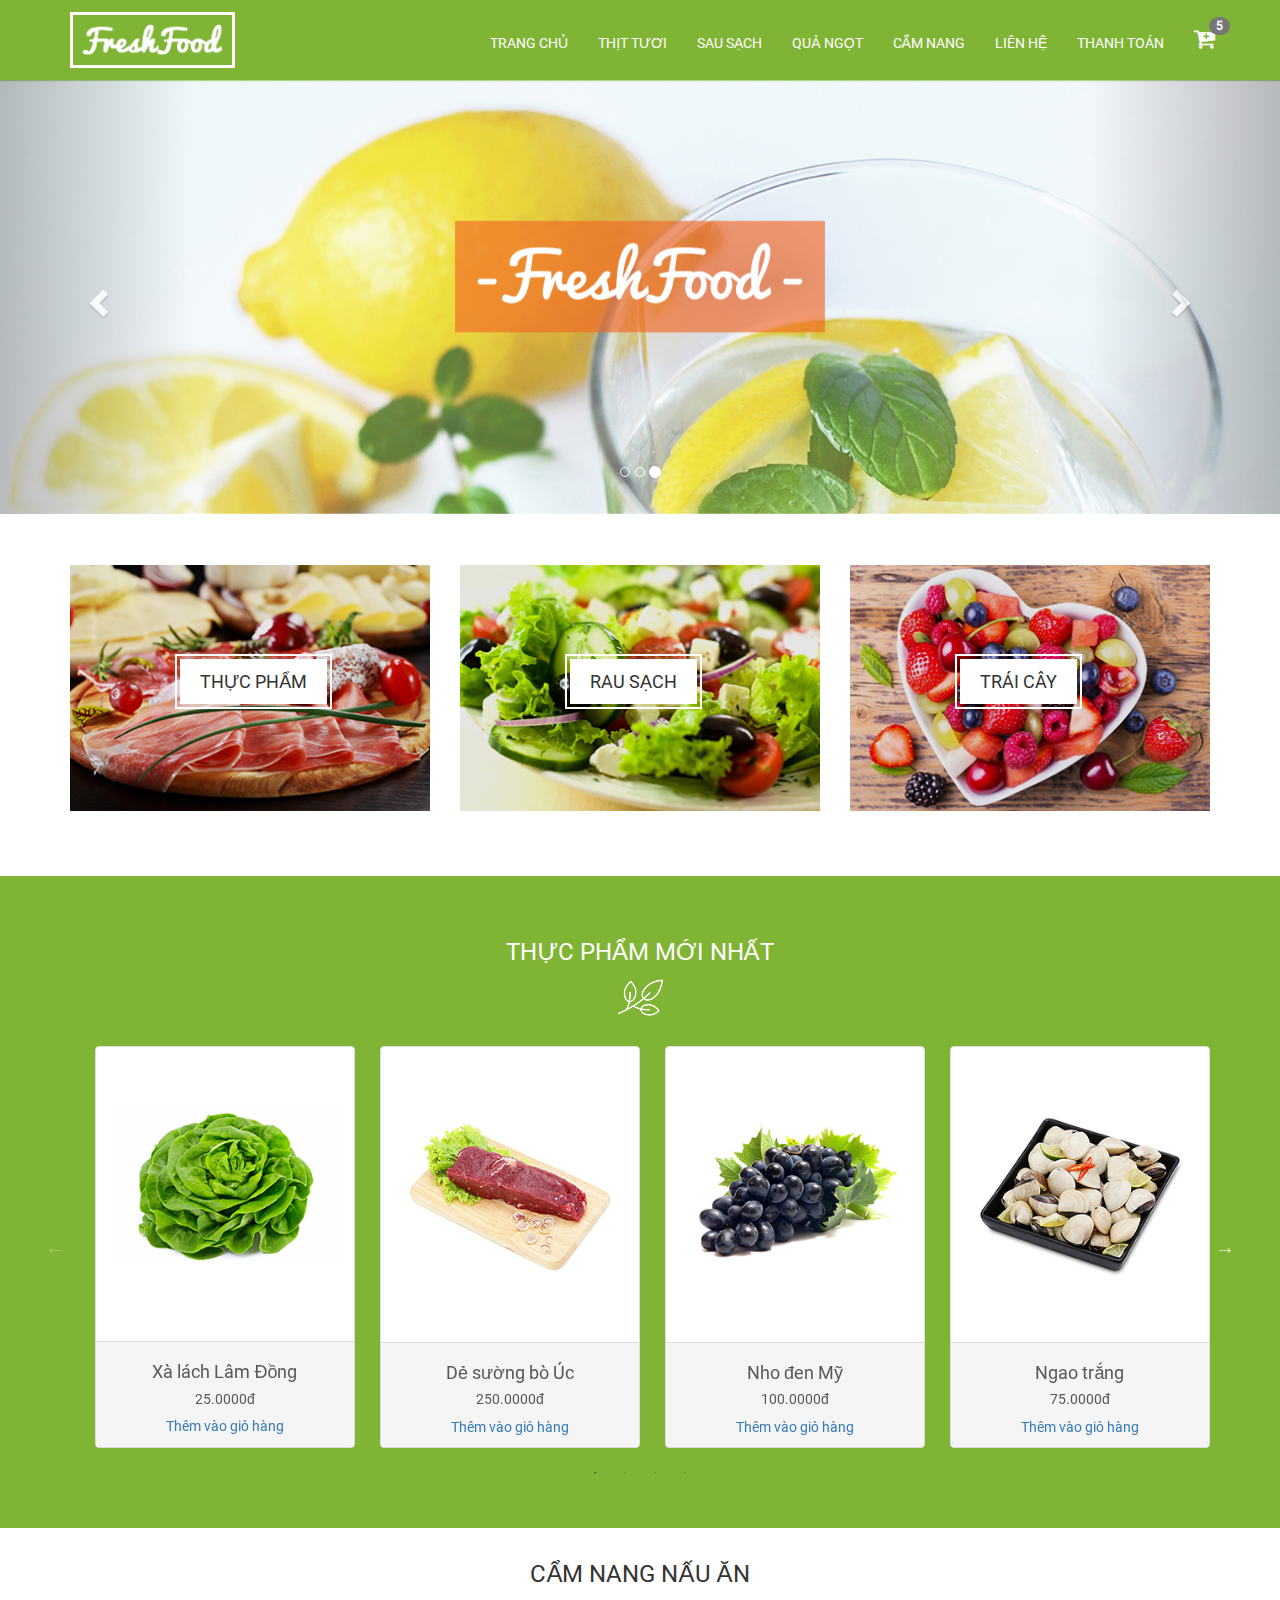
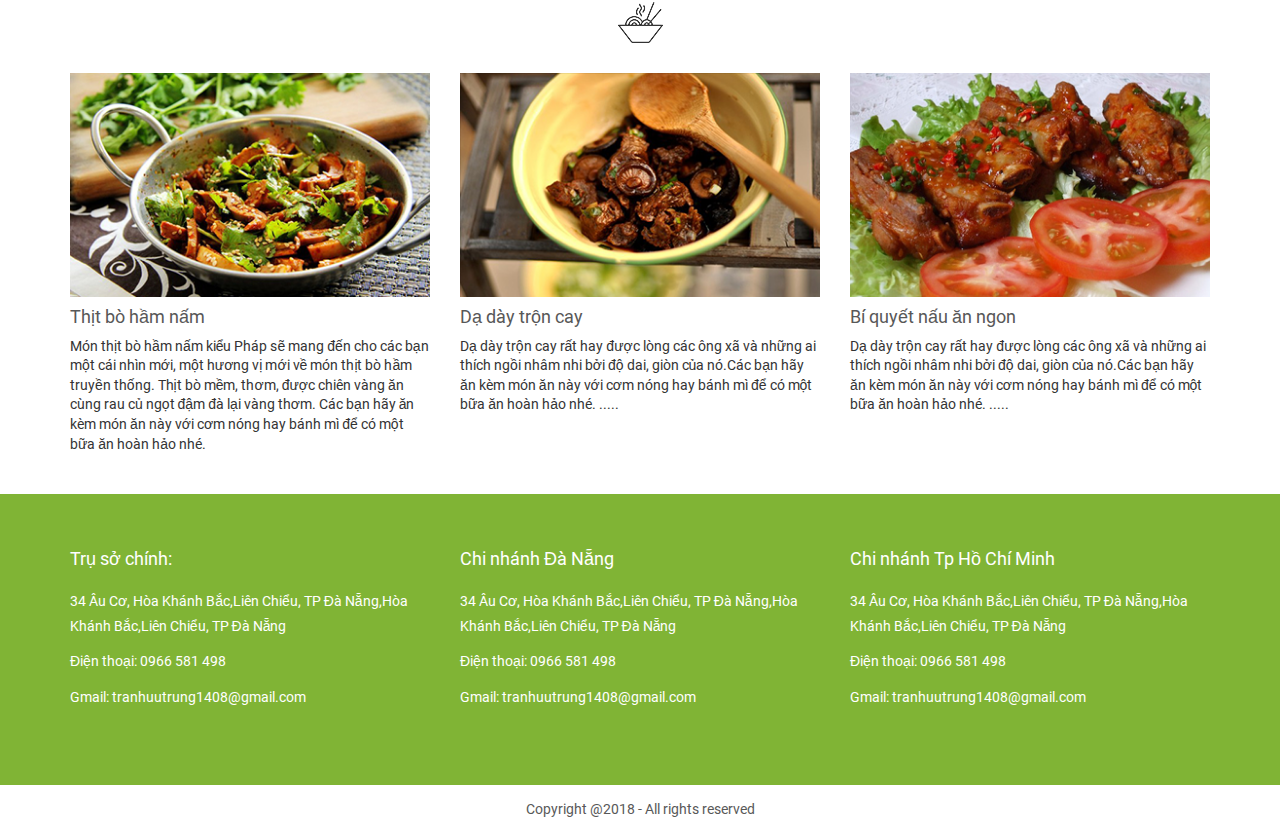
==== index.html @ ae80d634 "create home pages" ====
<!DOCTYPE html>
<html lang="en">
<head>
    <meta charset="UTF-8">
    <meta name="viewport" content="width=device-width, initial-scale=1.0">
    <meta http-equiv="X-UA-Compatible" content="ie=edge">
    <title>Fresh Food</title>
    <link rel="stylesheet" href="assets/css/bootstrap.min.css">
    <link rel="stylesheet" href="assets/css/font-awesome.min.css">
    <link rel="stylesheet" href="assets/css/slick.css">
    <link rel="stylesheet" href="assets/css/slick-theme.css">
    <link rel="stylesheet" href="assets/css/custom.css">
    <link rel="stylesheet" href="assets/css/fontcss.css">
    <link rel="stylesheet" href="assets/css/index.css">
</head>
<body>
    <header class="container-fluid nav-header">
     <!-- includes header by js from snippets/header -->
    </header>
    <div class="slider sliderHeader">
    <!-- includes silder by js from snippets/slider -->
    </div>
    <div class="content">
        <div class="container category">
           <!-- includes category by js from snippets/category -->
        </div> <!-- end category -->
        <div class="container-fluid new-product">
            <div class="container multiple-items">
                <div class="section-title text-center">
                    <p>THỰC PHẨM MỚI NHẤT</p>
                    <img src="./assets/images/leaf.png" alt="">
                </div>
                
                <div class="slider responsive" role="toolbar">
                        <div class="item-slick">
                            <div class="panel panel-default">
                                <div class="panel-body">
                                    <img src="./assets/images/item4.png" alt="" class="img-responsive">
                                </div>
                                <div class="panel-footer text-center">
                                    <h4>Xà lách Lâm Đồng</h4>
                                    <h5>25.0000đ</h5>
                                    <a href="#">Thêm vào giỏ hàng</a>
                                </div>
                            </div>
                        </div>
                        <div class="item-slick">
                            <div class="panel panel-default">
                                <div class="panel-body">
                                    <img src="./assets/images/item3.png" alt="" class="img-responsive">
                                </div>
                                <div class="panel-footer text-center">
                                    <h4>Dẻ sường bò Úc</h4>
                                    <h5>250.0000đ</h5>
                                    <a href="#">Thêm vào giỏ hàng</a>
                                </div>
                            </div>
                        </div>
                        <div class="item-slick">
                            <div class="panel panel-default">
                                <div class="panel-body">
                                    <img src="./assets/images/item2.png" alt="" class="img-responsive">
                                </div>
                                <div class="panel-footer text-center">
                                    <h4>Nho đen Mỹ</h4>
                                    <h5>100.0000đ</h5>
                                    <a href="#">Thêm vào giỏ hàng</a>
                                </div>
                            </div>
                        </div>
                        <div class="item-slick">
                            <div class="panel panel-default">
                                <div class="panel-body">
                                    <img src="./assets/images/item1.png" alt="" class="img-responsive">
                                </div>
                                <div class="panel-footer text-center">
                                    <h4>Ngao trắng</h4>
                                    <h5>75.0000đ</h5>
                                    <a href="#">Thêm vào giỏ hàng</a>
                                </div>
                            </div>
                        </div>
                        <div class="item-slick">
                            <div class="panel panel-default">
                                <div class="panel-body">
                                    <img src="./assets/images/item4.png" alt="" class="img-responsive">
                                </div>
                                <div class="panel-footer text-center">
                                    <h4>Xà lách Lâm Đồng</h4>
                                    <h5>25.0000đ</h5>
                                    <a href="#">Thêm vào giỏ hàng</a>
                                </div>
                            </div>
                        </div>
                        <div class="item-slick">
                            <div class="panel panel-default">
                                <div class="panel-body">
                                    <img src="./assets/images/item2.png" alt="" class="img-responsive">
                                </div>
                                <div class="panel-footer text-center">
                                    <h4>Rau xanh Nghệ An</h4>
                                    <h5>35.0000đ</h5>
                                    <a href="#">Thêm vào giỏ hàng</a>
                                </div>
                            </div>
                        </div>
                        <div class="item-slick">
                            <div class="panel panel-default">
                                <div class="panel-body">
                                    <img src="./assets/images/item3.png" alt="" class="img-responsive">
                                </div>
                                <div class="panel-footer text-center">
                                    <h4>Cà rốt Đà Lạt</h4>
                                    <h5>20.0000đ</h5>
                                    <a href="#">Thêm vào giỏ hàng</a>
                                </div>
                            </div>
                        </div>
                    </div>
            </div>
        </div><!-- end new-product -->
        <div class="container-fluid handbook">
          <!-- includes handbook by js from snippets/handbook -->
        </div>
    </div>
    <footer class="footer">
         <!-- includes footer by js from snippets/footer -->
    </footer>
    <!-- Jquery bootstrap template depend on it -->
    <script src="assets/js/jquery-3.2.1.min.js"></script>
    <script src="assets/js/bootstrap.min.js"></script>
    <script src="assets/js/jquery.validate.min.js"></script>
    <script src="assets/js/jquery-migrate-1.2.1.min.js"></script>
    <script src="assets/js/slick.min.js"></script>
    <script src="assets/js/script.js"></script>
</body>
</html>
---- assets/css/custom.css ----
.fl-left{
  float: left;
}
.fl-right{
  float: right;
}
---- assets/css/fontcss.css ----
/* roboto-regular - latin */
@font-face {
  font-family: 'Roboto';
  src: url('../fonts/roboto-v18-latin-regular.eot'); /* IE9 Compat Modes */
  src: local('Roboto'), local('Roboto-Regular'),
       url('../fonts/roboto-v18-latin-regular.eot?#iefix') format('embedded-opentype'), /* IE6-IE8 */
       url('../fonts/roboto-v18-latin-regular.woff2') format('woff2'), /* Super Modern Browsers */
       url('../fonts/roboto-v18-latin-regular.woff') format('woff'), /* Modern Browsers */
       url('../fonts/roboto-v18-latin-regular.ttf') format('truetype'), /* Safari, Android, iOS */
       url('../fonts/roboto-v18-latin-regular.svg#Roboto') format('svg'); /* Legacy iOS */
  font-weight:normal;
  font-style:normal;
}
@font-face {
  font-family: 'Glyphicons Halflings';

  src: url('../fonts/glyphicons-halflings-regular.eot');
  src: url('../fonts/glyphicons-halflings-regular.eot?#iefix') format('embedded-opentype'),
       url('../fonts/glyphicons-halflings-regular.woff') format('woff'),
       url('../fonts/glyphicons-halflings-regular.ttf') format('truetype')
}
body {
  font-family: "Roboto",Helvetica,Arial,sans-serif;
  font-size: 14px;
  line-height: 1.4;
  color: #585858;
  background-color: #fff;
}
---- assets/css/index.css ----
header{
  border-bottom: none;
}
.nav-header{
  background-color: #80b435;
}
  .nav-header a{
    color: #ffffff;
  }
  .nav-header img{
    margin-top: 12px;
    margin-bottom: 12px;
  }
  .nav-header .navbar-toggle {
    margin-top: 22px;
    padding: 6px 10px;
    background-color: #ffffff;
  }
  .nav-header span.fa.fa-navicon {
    font-size: 25px;
  }
  .main-menu-header {
    margin-top: 33px;
    margin-left: 30px;
  }
  .nav>li>a:focus, .nav>li>a:hover {
    text-decoration: none;
    color: #00CC99;
  }
  @media (max-width: 767px){
    .nav>li>a:focus, .nav>li>a:hover {
      background-color: #eee;
    }
    .slider img{
      min-height: 200px;
    }
    .info>p {
      font-size: 13px;
    }
  }
  @media (min-width: 768px){
    .main-menu-header>li>a {
      padding: 0px 30px 0px 0px;
    }
    .main-menu-header>li>a:focus, .main-menu-header>li>a:hover {
      background-color: #80b435;
    }
  }
  
  @media (max-width: 991px){
    .wp-item-handbook{
      margin-bottom: 15px;
    }
  }
  .cart {
    display: inline-block;
    margin-top: -6px;
    position: relative;
  }
  .cart-number {
    position: absolute;
    top: -10px;
    left: 15px;
  }
  .fa-cart-plus {
    font-size: 23px;
  }
  .cart>a:hover, .cart>a:focus{
    text-decoration: none;
  }
.slider img{
    max-width: 100%;
    max-height: 100%;
    /* min-height: 200px; */
  }
.category{
  margin-top: 50px;
  margin-bottom: 50px;
}
  .sub-category{
    position: relative;
    margin-bottom: 15px;
  }
  .info {
    position: absolute;
    border: 2px solid #fff;
    padding: 3px;
    top: 90px;
  }
  .info>p{
    padding: 10px 20px;
    margin: 0px;
    font-weight: 400;
    font-size: 18px;
    color: #333333;
    background-color: #fff;
  }
.new-product{
  padding-top: 60px;
  background-color: #80b435;
  padding-bottom: 50px;
 }
  .section-title{
    margin-bottom: 30px;
  }
    .section-title>p{
      font-size: 24px;
      color: #ffffff;
      font-weight: 400;
    }
.item-slick>.panel{
  margin-bottom: 0px;
}
  /* .item-slick .panel-body {
    width: 258px; 
    height: 290px;
  }
  .item-slick .panel-footer {
    width: 258px;
    height: 120px;
    overflow: hidden;
  } */
.handbook{
    padding-top: 30px;
    padding-bottom: 30px;
  }
  .handbook p{
    color: #333333;
  }
.top-footer{
  background-color: #80b435;
  color: #ffffff;
  padding-top: 45px;
  padding-bottom: 45px; 
 }
  .top-footer h4{
    margin-bottom: 20px;
  }
  .top-footer ul{
    padding-left: 0px;
  }
    .top-footer ul li{
      list-style: none;
      line-height: 1.8em;
      margin-bottom: 10px;
    }
  .block-footer{
    margin-bottom: 20px;
  }
.copyright{
  padding-top: 15px;
  padding-bottom: 15px;
}
@media (max-width: 1200px){
  .info>p {
    font-size: 13px;
    font-weight: 500;
  }
}
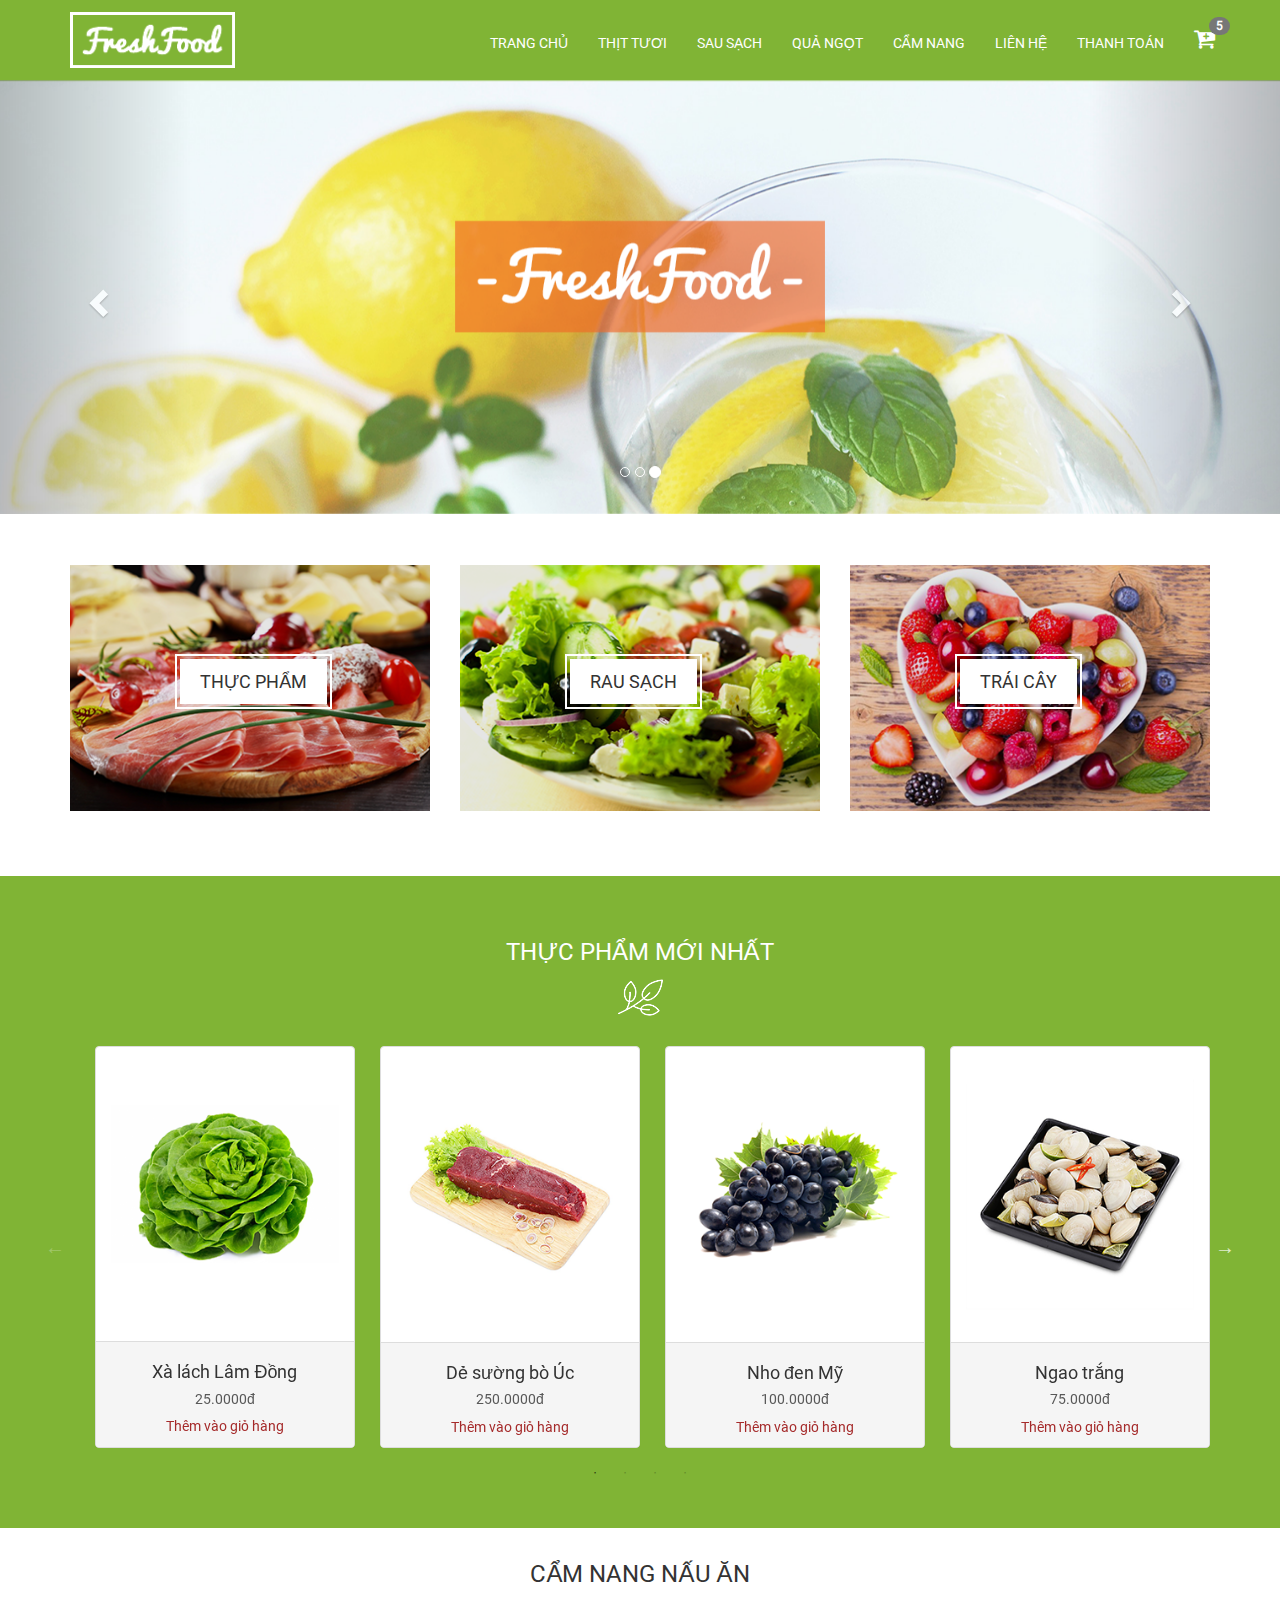
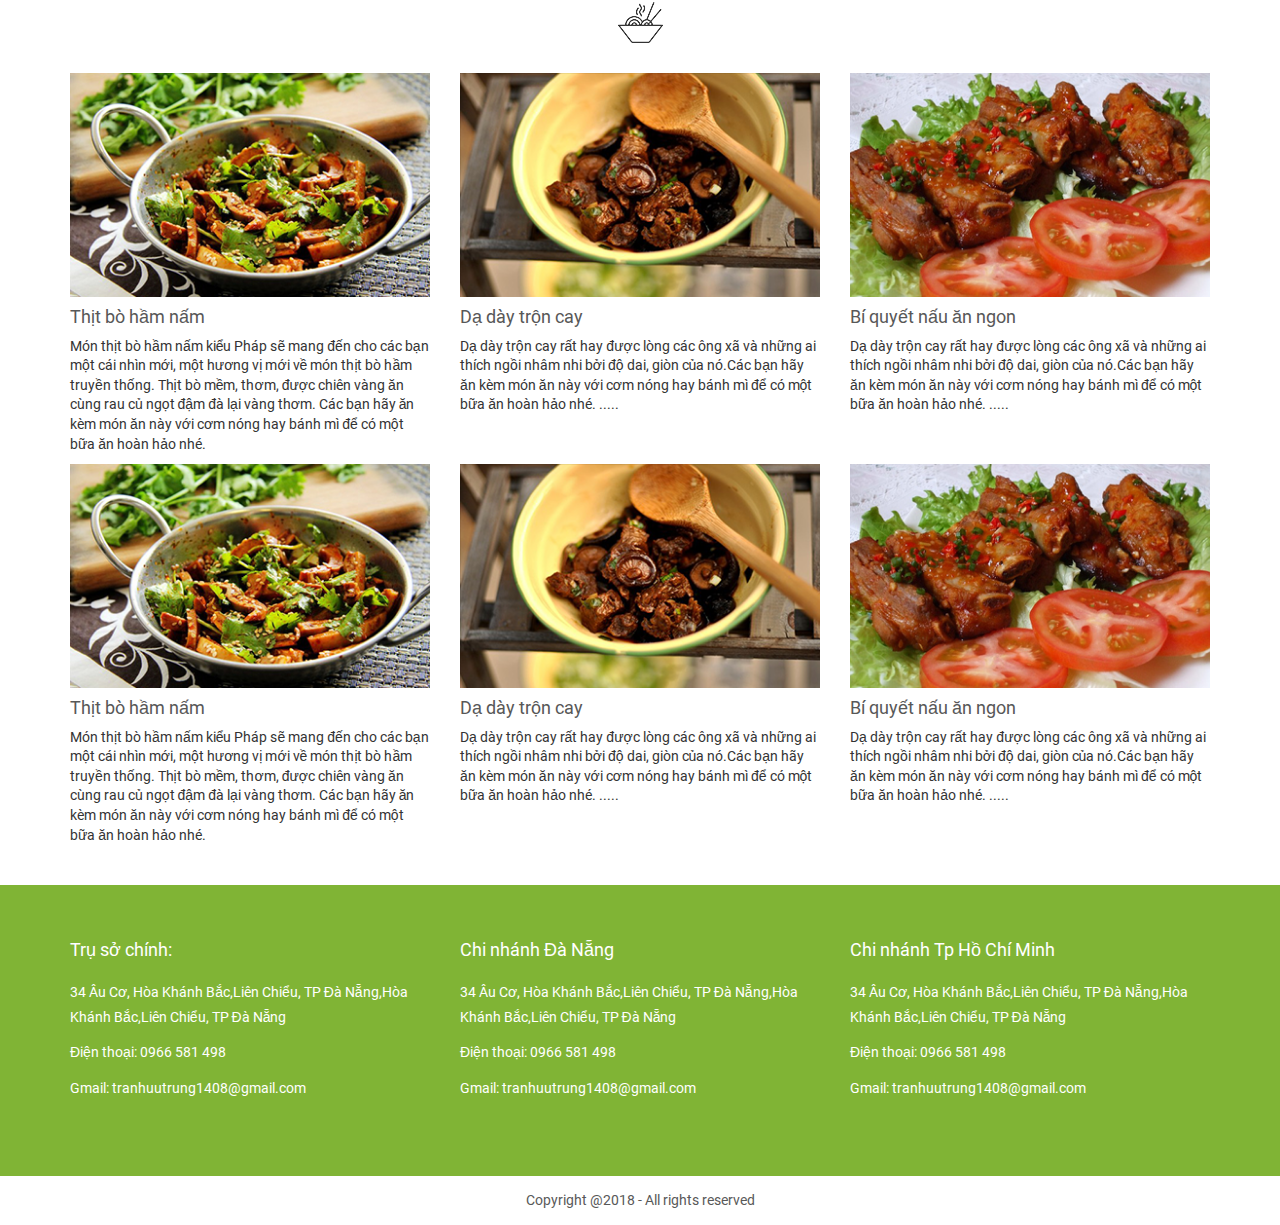
==== commit d6d46600: "create 2 pages: category and details product" ====
--- a/index.html
+++ b/index.html
@@ -16,13 +16,105 @@
 <body>
     <header class="container-fluid nav-header">
      <!-- includes header by js from snippets/header -->
+        <div class="container">
+            <nav role="navigation" class="row">
+                <!-- Brand and toggle get grouped for better mobile display -->
+                <div class="navbar-header col-md-2">
+                    <button type="button" class="navbar-toggle" data-toggle="collapse" data-target=".navbar-header-collapse">
+                        <span class="sr-only">Toggle navigation</span>
+                        <span class="fa fa-navicon "></span>
+                    </button>
+                    <a href="/">
+                    <img class="img-responsive" src="./assets/images/logo.png" alt="FreshFood">
+                    </a>
+                </div>
+            
+                <!-- Collect the nav links, forms, and other content for toggling -->
+                <div class="collapse navbar-collapse navbar-header-collapse col-md-8 col-md-push-2">
+                    <ul class="nav navbar-nav main-menu-header">
+                        <li class="active"><a href="#">TRANG CHỦ</a></li>
+                        <li><a href="#">THỊT TƯƠI</a></li>
+                        <li><a href="#">SAU SẠCH</a></li>
+                        <li><a href="#">QUẢ NGỌT</a></li>
+                        <li><a href="#">CẨM NANG</a></li>
+                        <li><a href="#">LIÊN HỆ</a></li>
+                        <li><a href="#">THANH TOÁN</a></li>
+                        <li class="cart">
+                            <a href="#">
+                                <i class="fa fa-cart-plus"></i>
+                                <span class="badge cart-number">5</span>
+                            </a>
+                        </li>
+                    </ul>
+                </div><!-- /.navbar-collapse -->
+            </nav>
+            
+        </div>
     </header>
     <div class="slider sliderHeader">
-    <!-- includes silder by js from snippets/slider -->
+         <!-- includes silder by js from snippets/slider -->
+        <div class="container-fluid">
+            <div class="row">
+                
+                <div id="carousel-id" class="carousel slide" data-ride="carousel">
+                    <ol class="carousel-indicators">
+                        <li data-target="#carousel-id" data-slide-to="0" class=""></li>
+                        <li data-target="#carousel-id" data-slide-to="1" class=""></li>
+                        <li data-target="#carousel-id" data-slide-to="2" class="active"></li>
+                    </ol>
+                    <div class="carousel-inner">
+                        <div class="item">
+                            <img class="img-responsive" width="100%" src="./assets/images/slider.png" alt="">
+                        </div>
+                        <div class="item">
+                            <img class="img-responsive" width="100%" src="./assets/images/slider.png" alt="">
+                        </div>
+                        <div class="item active">
+                            <img class="img-responsive" width="100%" src="./assets/images/slider.png" alt="">
+                        </div>
+                    </div>
+                    <a class="left carousel-control" href="#carousel-id" data-slide="prev"><span class="glyphicon glyphicon-chevron-left"></span></a>
+                    <a class="right carousel-control" href="#carousel-id" data-slide="next"><span class="glyphicon glyphicon-chevron-right"></span></a>
+                </div>
+                    
+            </div>
+        </div>
     </div>
     <div class="content">
         <div class="container category">
            <!-- includes category by js from snippets/category -->
+           <div class="row">
+                <div class="col-xs-12 col-sm-6 col-md-4 col-lg-4 sub-category">
+                    <div class="col-xs-6 col-sm-6 col-md-6 col-lg-6 col-xs-push-3">
+                        <a href="category-product.html">
+                            <div class="info">
+                                <p>THỰC PHẨM</p>
+                            </div>
+                        </a>
+                    </div>
+                    <img src="./assets/images/category1.png" alt="" class="img-responsive">
+                </div>
+                <div class="col-xs-12 col-sm-6 col-md-4 col-lg-4 sub-category">
+                    <div class="col-xs-6 col-sm-6 col-md-6 col-lg-6 col-xs-push-3">
+                        <a href="category-product.html">
+                            <div class="info">
+                                <p>RAU SẠCH</p>
+                            </div>
+                        </a>
+                    </div>
+                    <img src="./assets/images/category2.png" alt="" class="img-responsive">
+                </div>
+                <div class="col-xs-12 col-sm-6 col-md-4 col-lg-4 sub-category">
+                    <div class="col-xs-6 col-sm-6 col-md-6 col-lg-6 col-xs-push-3">
+                        <a href="category-product.html">
+                            <div class="info">
+                                <p>TRÁI CÂY</p>
+                            </div>
+                        </a>
+                    </div>
+                    <img src="./assets/images/category3.png" alt="" class="img-responsive">
+                </div>
+            </div>
         </div> <!-- end category -->
         <div class="container-fluid new-product">
             <div class="container multiple-items">
@@ -38,9 +130,9 @@
                                     <img src="./assets/images/item4.png" alt="" class="img-responsive">
                                 </div>
                                 <div class="panel-footer text-center">
-                                    <h4>Xà lách Lâm Đồng</h4>
+                                    <a href="detail-product.html"><h4>Xà lách Lâm Đồng</h4></a>
                                     <h5>25.0000đ</h5>
-                                    <a href="#">Thêm vào giỏ hàng</a>
+                                    <a href="#" class="add-to-cart">Thêm vào giỏ hàng</a>
                                 </div>
                             </div>
                         </div>
@@ -50,9 +142,9 @@
                                     <img src="./assets/images/item3.png" alt="" class="img-responsive">
                                 </div>
                                 <div class="panel-footer text-center">
-                                    <h4>Dẻ sường bò Úc</h4>
+                                    <a href="detail-product.html"><h4>Dẻ sường bò Úc</h4></a>
                                     <h5>250.0000đ</h5>
-                                    <a href="#">Thêm vào giỏ hàng</a>
+                                    <a href="#" class="add-to-cart">Thêm vào giỏ hàng</a>
                                 </div>
                             </div>
                         </div>
@@ -62,9 +154,9 @@
                                     <img src="./assets/images/item2.png" alt="" class="img-responsive">
                                 </div>
                                 <div class="panel-footer text-center">
-                                    <h4>Nho đen Mỹ</h4>
+                                    <a href="detail-product.html"><h4>Nho đen Mỹ</h4></a>
                                     <h5>100.0000đ</h5>
-                                    <a href="#">Thêm vào giỏ hàng</a>
+                                    <a href="#" class="add-to-cart">Thêm vào giỏ hàng</a>
                                 </div>
                             </div>
                         </div>
@@ -74,9 +166,9 @@
                                     <img src="./assets/images/item1.png" alt="" class="img-responsive">
                                 </div>
                                 <div class="panel-footer text-center">
-                                    <h4>Ngao trắng</h4>
+                                    <a href="detail-product.html"><h4>Ngao trắng</h4></a>
                                     <h5>75.0000đ</h5>
-                                    <a href="#">Thêm vào giỏ hàng</a>
+                                    <a href="#" class="add-to-cart">Thêm vào giỏ hàng</a>
                                 </div>
                             </div>
                         </div>
@@ -86,9 +178,9 @@
                                     <img src="./assets/images/item4.png" alt="" class="img-responsive">
                                 </div>
                                 <div class="panel-footer text-center">
-                                    <h4>Xà lách Lâm Đồng</h4>
+                                    <a href="detail-product.html"><h4>Xà lách Lâm Đồng</h4></a>
                                     <h5>25.0000đ</h5>
-                                    <a href="#">Thêm vào giỏ hàng</a>
+                                    <a href="#" class="add-to-cart">Thêm vào giỏ hàng</a>
                                 </div>
                             </div>
                         </div>
@@ -98,9 +190,9 @@
                                     <img src="./assets/images/item2.png" alt="" class="img-responsive">
                                 </div>
                                 <div class="panel-footer text-center">
-                                    <h4>Rau xanh Nghệ An</h4>
+                                    <a href="detail-product.html"><h4>Rau xanh Nghệ An</h4></a>
                                     <h5>35.0000đ</h5>
-                                    <a href="#">Thêm vào giỏ hàng</a>
+                                    <a href="#" class="add-to-cart">Thêm vào giỏ hàng</a>
                                 </div>
                             </div>
                         </div>
@@ -110,9 +202,9 @@
                                     <img src="./assets/images/item3.png" alt="" class="img-responsive">
                                 </div>
                                 <div class="panel-footer text-center">
-                                    <h4>Cà rốt Đà Lạt</h4>
+                                    <a href="detail-product.html"><h4>Cà rốt Đà Lạt</h4></a>
                                     <h5>20.0000đ</h5>
-                                    <a href="#">Thêm vào giỏ hàng</a>
+                                    <a href="#" class="add-to-cart">Thêm vào giỏ hàng</a>
                                 </div>
                             </div>
                         </div>
@@ -120,11 +212,151 @@
             </div>
         </div><!-- end new-product -->
         <div class="container-fluid handbook">
-          <!-- includes handbook by js from snippets/handbook -->
+            <!-- includes handbook by js from snippets/handbook -->
+            <div class="container multiple-items">
+                <div class="section-title text-center">
+                    <p>CẨM NANG NẤU ĂN</p>
+                    <img src="./assets/images/hanbook-icon.png" alt="">
+                </div>
+                
+                <div class="row">
+                    <div class="col-xs-12 col-sm-12 col-md-4 col-lg-4">
+                        <div class="row wp-item-handbook">
+                            <div class="col-xs-12 col-sm-6 col-md-12 col-lg-12">
+                                <img src="./assets/images/handle1.png" alt="" class="img-responsive">
+                            </div>
+                            <div class="col-xs-12 col-sm-6 col-md-12 col-lg-12">
+                                    <h4>Thịt bò hầm nấm</h4>
+                                    <p>Món thịt bò hầm nấm kiểu Pháp sẽ mang đến cho các bạn một cái nhìn mới,
+                                        một hương vị mới về món thịt bò hầm truyền thống. Thịt bò mềm, thơm, được 
+                                        chiên vàng ăn cùng rau củ ngọt đậm đà lại vàng thơm. Các bạn hãy ăn kèm món ăn này 
+                                        với cơm nóng hay bánh mì để có một bữa ăn hoàn hảo nhé.
+                                    </p>
+                            </div>
+                        </div>
+                    </div>
+                    <div class="col-xs-12 col-sm-12 col-md-4 col-lg-4">
+                        <div class="row wp-item-handbook">
+                            <div class="col-xs-12 col-sm-6 col-md-12 col-lg-12">
+                                <img src="./assets/images/handle2.png" alt="" class="img-responsive">
+                            </div>
+                            <div class="col-xs-12 col-sm-6 col-md-12 col-lg-12">
+                                <h4>Dạ dày trộn cay</h4>
+                                <p>Dạ dày trộn cay rất hay được lòng các ông xã và những ai thích ngồi
+                                        nhâm nhi bởi độ dai, giòn của nó.Các bạn hãy ăn kèm món ăn này 
+                                        với cơm nóng hay bánh mì để có một bữa ăn hoàn hảo nhé. .....
+                                </p>
+                            </div>
+                        </div>
+                    </div>
+                    <div class="col-xs-12 col-sm-12 col-md-4 col-lg-4">
+                        <div class="row wp-item-handbook">
+                            <div class="col-xs-12 col-sm-6 col-md-12 col-lg-12">
+                                <img src="./assets/images/handle3.png" alt="" class="img-responsive">
+                            </div>
+                            <div class="col-xs-12 col-sm-6 col-md-12 col-lg-12">
+                                <h4>Bí quyết nấu ăn ngon</h4>
+                                <p>Dạ dày trộn cay rất hay được lòng các ông xã và những ai thích ngồi
+                                        nhâm nhi bởi độ dai, giòn của nó.Các bạn hãy ăn kèm món ăn này 
+                                        với cơm nóng hay bánh mì để có một bữa ăn hoàn hảo nhé. .....
+                                </p>
+                            </div>
+                        </div>
+                    </div>
+                    
+                </div>
+                <div class="row">
+                        <div class="col-xs-12 col-sm-12 col-md-4 col-lg-4">
+                            <div class="row wp-item-handbook">
+                                <div class="col-xs-12 col-sm-6 col-md-12 col-lg-12">
+                                    <img src="./assets/images/handle1.png" alt="" class="img-responsive">
+                                </div>
+                                <div class="col-xs-12 col-sm-6 col-md-12 col-lg-12">
+                                        <h4>Thịt bò hầm nấm</h4>
+                                        <p>Món thịt bò hầm nấm kiểu Pháp sẽ mang đến cho các bạn một cái nhìn mới,
+                                           một hương vị mới về món thịt bò hầm truyền thống. Thịt bò mềm, thơm, được 
+                                           chiên vàng ăn cùng rau củ ngọt đậm đà lại vàng thơm. Các bạn hãy ăn kèm món ăn này 
+                                           với cơm nóng hay bánh mì để có một bữa ăn hoàn hảo nhé.
+                                        </p>
+                                </div>
+                            </div>
+                        </div>
+                        <div class="col-xs-12 col-sm-12 col-md-4 col-lg-4">
+                            <div class="row wp-item-handbook">
+                                <div class="col-xs-12 col-sm-6 col-md-12 col-lg-12">
+                                    <img src="./assets/images/handle2.png" alt="" class="img-responsive">
+                                </div>
+                                <div class="col-xs-12 col-sm-6 col-md-12 col-lg-12">
+                                    <h4>Dạ dày trộn cay</h4>
+                                    <p>Dạ dày trộn cay rất hay được lòng các ông xã và những ai thích ngồi
+                                            nhâm nhi bởi độ dai, giòn của nó.Các bạn hãy ăn kèm món ăn này 
+                                            với cơm nóng hay bánh mì để có một bữa ăn hoàn hảo nhé. .....
+                                    </p>
+                                </div>
+                            </div>
+                        </div>
+                        <div class="col-xs-12 col-sm-12 col-md-4 col-lg-4">
+                            <div class="row wp-item-handbook">
+                                <div class="col-xs-12 col-sm-6 col-md-12 col-lg-12">
+                                    <img src="./assets/images/handle3.png" alt="" class="img-responsive">
+                                </div>
+                                <div class="col-xs-12 col-sm-6 col-md-12 col-lg-12">
+                                    <h4>Bí quyết nấu ăn ngon</h4>
+                                    <p>Dạ dày trộn cay rất hay được lòng các ông xã và những ai thích ngồi
+                                            nhâm nhi bởi độ dai, giòn của nó.Các bạn hãy ăn kèm món ăn này 
+                                            với cơm nóng hay bánh mì để có một bữa ăn hoàn hảo nhé. .....
+                                    </p>
+                                </div>
+                            </div>
+                        </div>
+                        
+                    </div>
+                
+            </div>
         </div>
     </div>
     <footer class="footer">
-         <!-- includes footer by js from snippets/footer -->
+        <!-- includes footer by js from snippets/footer -->
+        <div class="top-footer container-fluid">
+            <div class="container">
+                <div class="row">
+                    <div class="col-xs-12 col-sm-6 col-md-4 col-lg-4 block-footer">
+                        <h4>Trụ sở chính:</h4>
+                        <ul>
+                            <li>34 Âu Cơ, Hòa Khánh Bắc,Liên Chiểu, TP Đà Nẵng,Hòa Khánh Bắc,Liên Chiểu, TP Đà Nẵng</li>
+                            <li>Điện thoại: 0966 581 498</li>
+                            <li>Gmail: tranhuutrung1408@gmail.com</li>
+                        </ul>
+                    </div>
+                    <div class="col-xs-12 col-sm-6 col-md-4 col-lg-4 block-footer">
+                        <h4>Chi nhánh Đà Nẵng</h4>
+                        <ul>
+                            <li>34 Âu Cơ, Hòa Khánh Bắc,Liên Chiểu, TP Đà Nẵng,Hòa Khánh Bắc,Liên Chiểu, TP Đà Nẵng</li>
+                            <li>Điện thoại: 0966 581 498</li>
+                            <li>Gmail: tranhuutrung1408@gmail.com</li>
+                        </ul>
+                    </div>
+                    <div class="col-xs-12 col-sm-6 col-md-4 col-lg-4 block-footer">
+                        <h4>Chi nhánh Tp Hồ Chí Minh</h4>
+                        <ul>
+                            <li>34 Âu Cơ, Hòa Khánh Bắc,Liên Chiểu, TP Đà Nẵng,Hòa Khánh Bắc,Liên Chiểu, TP Đà Nẵng</li>
+                            <li>Điện thoại: 0966 581 498</li>
+                            <li>Gmail: tranhuutrung1408@gmail.com</li>
+                        </ul>            
+                    </div>
+                </div>
+            </div>
+        </div>
+        <div class="copyright">
+            <div class="container">
+                <div class="row">
+                    <div class="col-xs-12 col-sm-12 col-md-12 col-lg-12 text-center">
+                        Copyright @2018 - All rights reserved
+                    </div>
+                </div>
+                
+            </div>
+        </div>
     </footer>
     <!-- Jquery bootstrap template depend on it -->
     <script src="assets/js/jquery-3.2.1.min.js"></script>
--- a/assets/css/custom.css
+++ b/assets/css/custom.css
@@ -3,4 +3,8 @@
 }
 .fl-right{
   float: right;
+}
+.clearfix {
+  clear: both;
+  display: block;
 }--- a/assets/css/index.css
+++ b/assets/css/index.css
@@ -1,3 +1,12 @@
+.panel-footer>a>h4 {
+  color: #333333;
+}
+.panel-footer>a:hover, .panel-footer>a:focus{
+  text-decoration: none;
+}
+.panel-footer .add-to-cart{
+  color: brown;
+}
 header{
   border-bottom: none;
 }
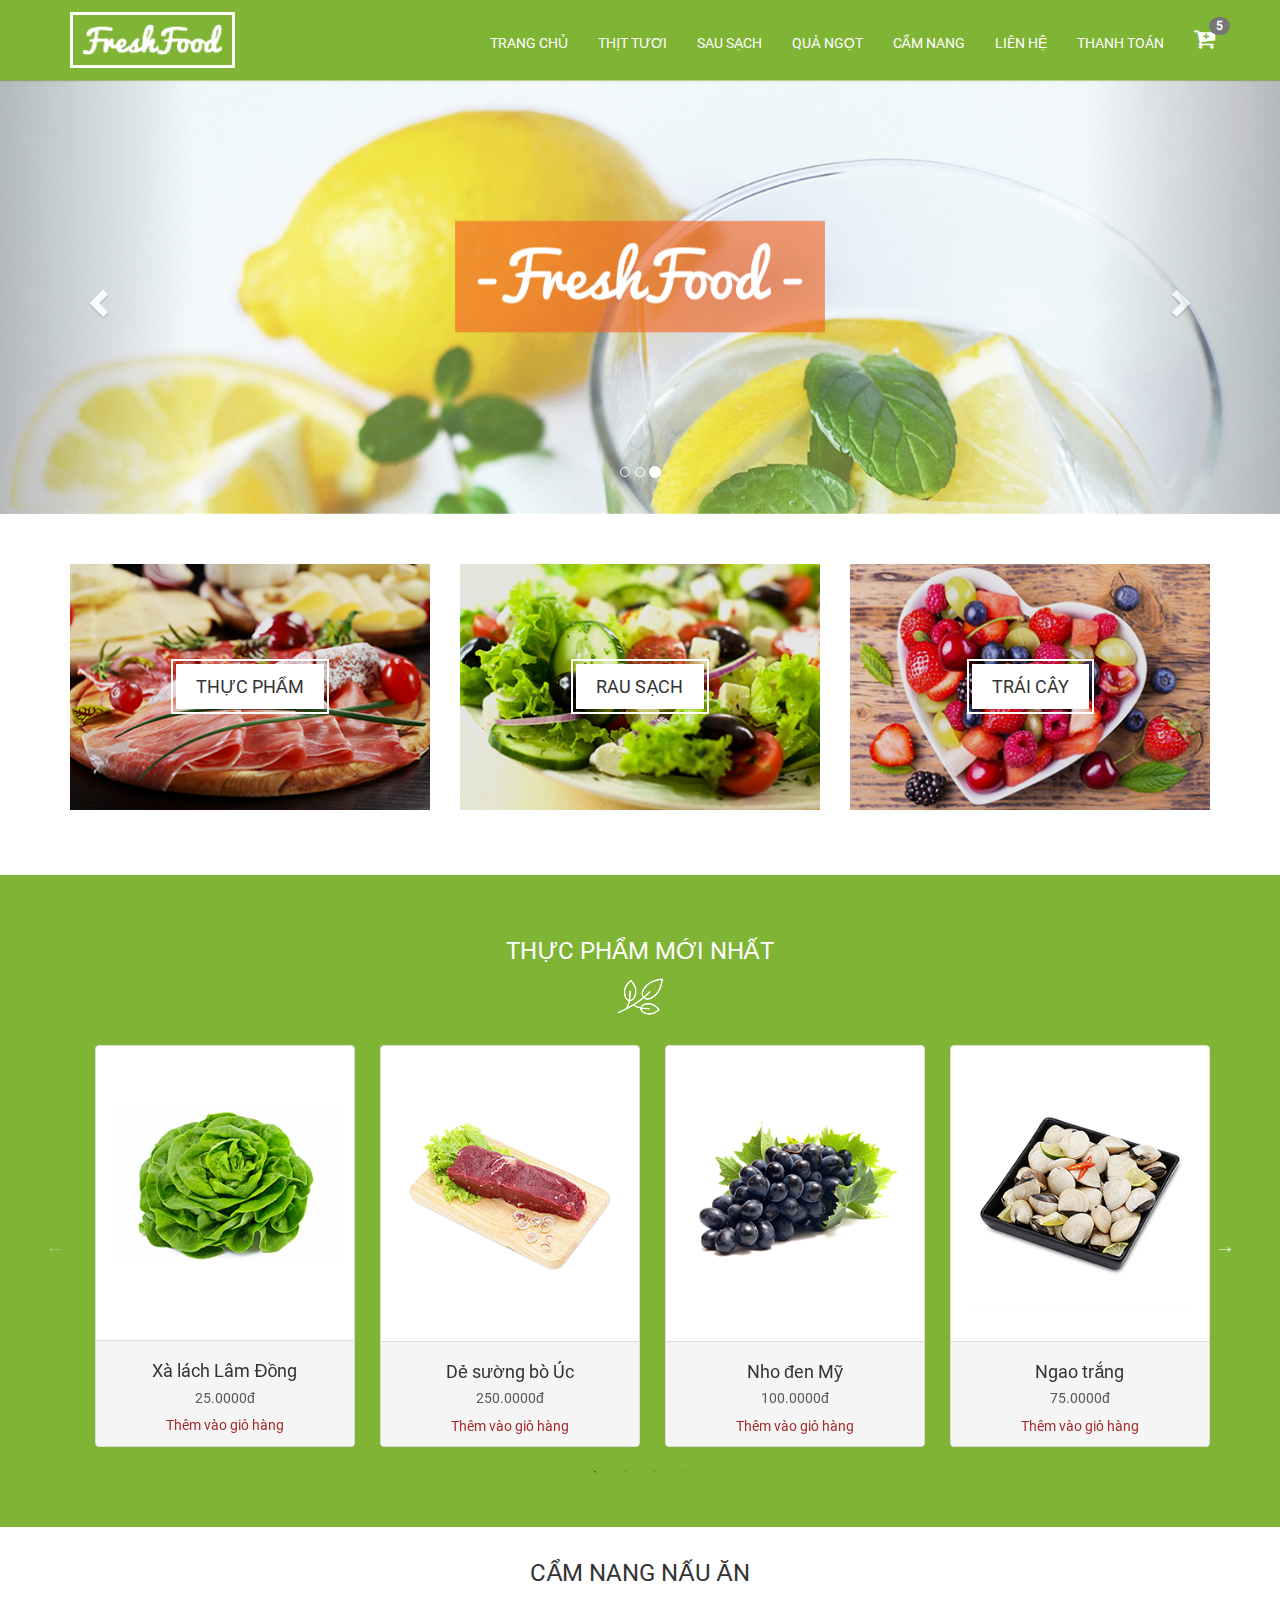
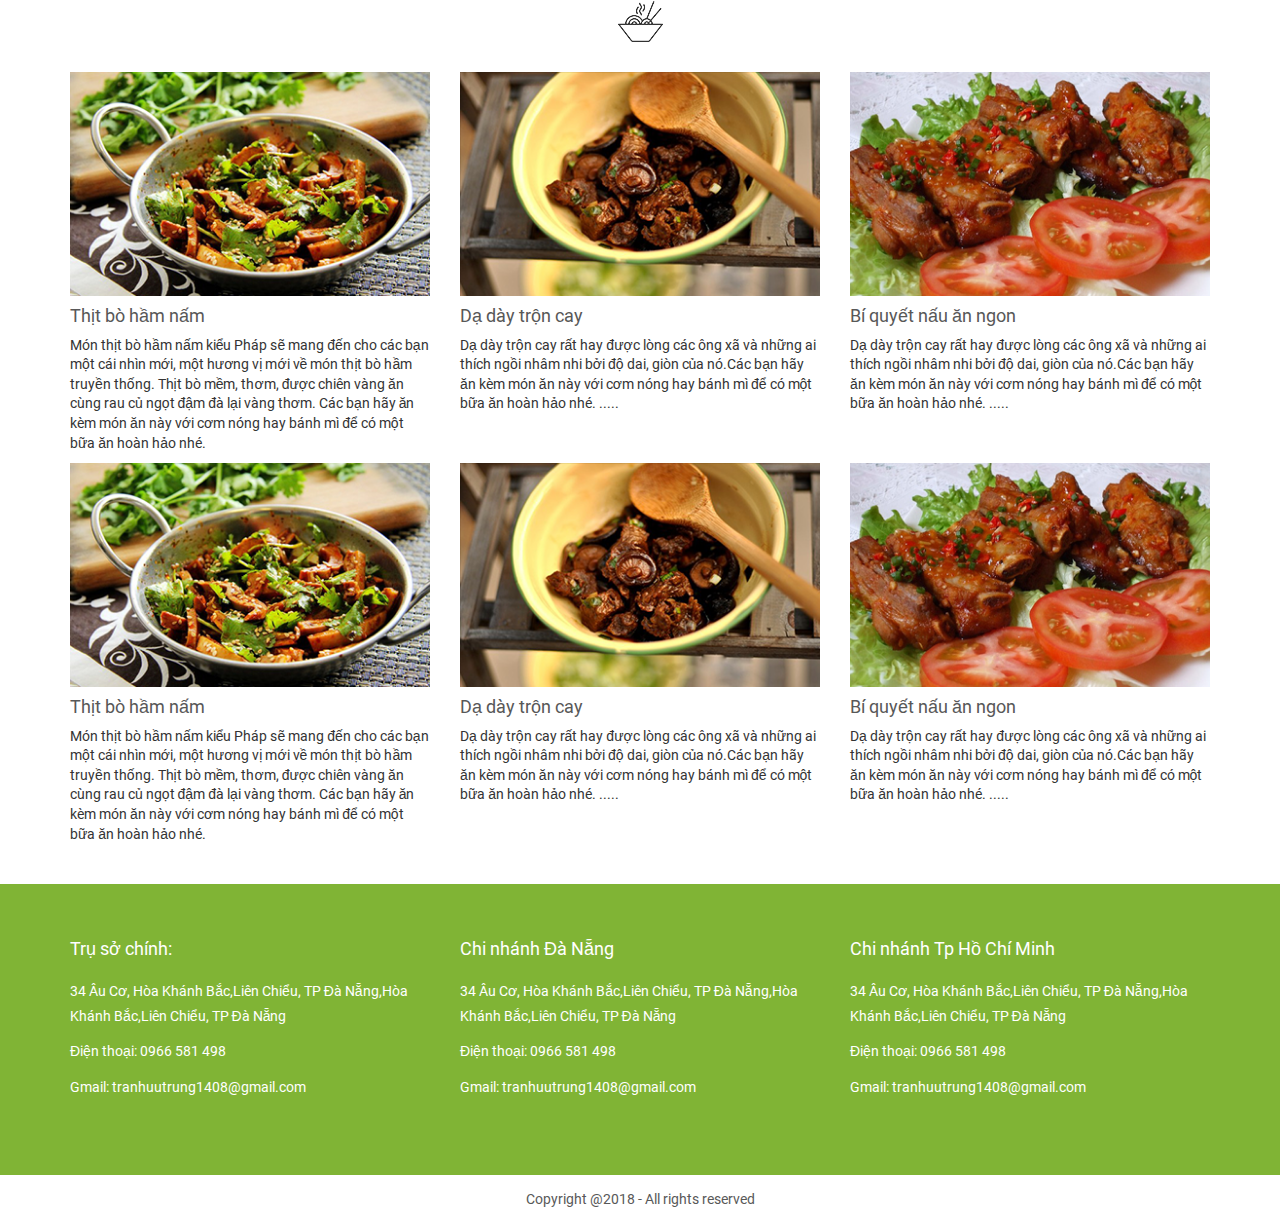
==== commit 59fc0185: "add flex for pharagraph in view and box" ====
--- a/index.html
+++ b/index.html
@@ -12,6 +12,8 @@
     <link rel="stylesheet" href="assets/css/custom.css">
     <link rel="stylesheet" href="assets/css/fontcss.css">
     <link rel="stylesheet" href="assets/css/index.css">
+    <link rel="stylesheet" href="assets/css/category.css">
+    <link rel="stylesheet" href="assets/css/detail-product.css">
 </head>
 <body>
     <header class="container-fluid nav-header">
@@ -24,7 +26,7 @@
                         <span class="sr-only">Toggle navigation</span>
                         <span class="fa fa-navicon "></span>
                     </button>
-                    <a href="/">
+                    <a href="./">
                     <img class="img-responsive" src="./assets/images/logo.png" alt="FreshFood">
                     </a>
                 </div>
@@ -32,13 +34,13 @@
                 <!-- Collect the nav links, forms, and other content for toggling -->
                 <div class="collapse navbar-collapse navbar-header-collapse col-md-8 col-md-push-2">
                     <ul class="nav navbar-nav main-menu-header">
-                        <li class="active"><a href="#">TRANG CHỦ</a></li>
-                        <li><a href="#">THỊT TƯƠI</a></li>
-                        <li><a href="#">SAU SẠCH</a></li>
-                        <li><a href="#">QUẢ NGỌT</a></li>
-                        <li><a href="#">CẨM NANG</a></li>
-                        <li><a href="#">LIÊN HỆ</a></li>
-                        <li><a href="#">THANH TOÁN</a></li>
+                        <li class="active"><a href="./">TRANG CHỦ</a></li>
+                        <li><a href="./category-product.html">THỊT TƯƠI</a></li>
+                        <li><a href="./category-product.html">SAU SẠCH</a></li>
+                        <li><a href="./category-product.html">QUẢ NGỌT</a></li>
+                        <li><a href="./category-product.html">CẨM NANG</a></li>
+                        <li><a href="./category-product.html">LIÊN HỆ</a></li>
+                        <li><a href="./category-product.html">THANH TOÁN</a></li>
                         <li class="cart">
                             <a href="#">
                                 <i class="fa fa-cart-plus"></i>
@@ -84,8 +86,8 @@
         <div class="container category">
            <!-- includes category by js from snippets/category -->
            <div class="row">
-                <div class="col-xs-12 col-sm-6 col-md-4 col-lg-4 sub-category">
-                    <div class="col-xs-6 col-sm-6 col-md-6 col-lg-6 col-xs-push-3">
+                <div class="col-xs-12 col-sm-6 col-md-4 col-lg-4 sub-category flex-container">
+                    <div class="info-pos">
                         <a href="category-product.html">
                             <div class="info">
                                 <p>THỰC PHẨM</p>
@@ -94,8 +96,8 @@
                     </div>
                     <img src="./assets/images/category1.png" alt="" class="img-responsive">
                 </div>
-                <div class="col-xs-12 col-sm-6 col-md-4 col-lg-4 sub-category">
-                    <div class="col-xs-6 col-sm-6 col-md-6 col-lg-6 col-xs-push-3">
+                <div class="col-xs-12 col-sm-6 col-md-4 col-lg-4 sub-category flex-container">
+                    <div class="info-pos">
                         <a href="category-product.html">
                             <div class="info">
                                 <p>RAU SẠCH</p>
@@ -104,8 +106,8 @@
                     </div>
                     <img src="./assets/images/category2.png" alt="" class="img-responsive">
                 </div>
-                <div class="col-xs-12 col-sm-6 col-md-4 col-lg-4 sub-category">
-                    <div class="col-xs-6 col-sm-6 col-md-6 col-lg-6 col-xs-push-3">
+                <div class="col-xs-12 col-sm-6 col-md-4 col-lg-4 sub-category flex-container">
+                    <div class="info-pos">
                         <a href="category-product.html">
                             <div class="info">
                                 <p>TRÁI CÂY</p>
--- a/assets/css/index.css
+++ b/assets/css/index.css
@@ -61,6 +61,17 @@
       margin-bottom: 15px;
     }
   }
+  @media (max-width: 1199px) and (min-width: 768px){
+    /* .navbar-header-collapse {
+      margin-bottom: 20px;
+    } */
+    .navbar-header-collapse ul li {
+      margin-bottom: 20px;
+    }
+    .main-menu-header {
+      margin-top: 0px;
+    }
+  }
   .cart {
     display: inline-block;
     margin-top: -6px;
@@ -90,11 +101,15 @@
     position: relative;
     margin-bottom: 15px;
   }
+  .info-pos{
+    position: absolute;
+  }
+  .info-pos a:hover, .info-pos a:focus{
+    text-decoration: none;
+  }
   .info {
-    position: absolute;
     border: 2px solid #fff;
     padding: 3px;
-    top: 90px;
   }
   .info>p{
     padding: 10px 20px;
--- a/assets/css/category.css
+++ b/assets/css/category.css
@@ -0,0 +1,40 @@
+.view-img-header{
+  position: relative;
+  padding-right: 0px;
+  padding-left: 0px;
+}
+
+.bcrumb {
+  position: absolute;
+  color: #ffffff;
+  letter-spacing: 0.1em;
+  /* top: 50%; */
+  }
+  .bcrumb ol{
+    list-style: none;
+  } 
+  .bcrumb li{
+    float: left;
+  }
+  .bcrumb li i{
+    margin-left: 8px;
+    margin-right: 8px;
+  }
+  .bcrumb li a{
+    color: #ffffff;
+  }
+  .bcrumb li a:hover{
+    text-decoration: none;
+  }
+  @media (max-width: 767px){
+    .view-img-header img{
+      min-height: 120px;
+    }
+  }
+.content-category{
+  margin-top: 20px;
+  margin-bottom: 20px;
+}
+.section{
+  margin-bottom: 30px;
+}--- a/assets/css/detail-product.css
+++ b/assets/css/detail-product.css
@@ -0,0 +1,89 @@
+/* Flex */
+.flex-container {
+  display: -webkit-flex; /* Safari */
+  display: flex;
+  justify-content:center;
+  align-items: center;
+}
+/* .view-img-header .container-fluid {
+  padding-left: 0px;
+  padding-right: 0px;
+} */
+@media (max-width: 500px){
+  .view-img-header img{
+    max-height: 130px;
+  }
+  
+}
+.head{
+  margin-bottom: 15px;
+}
+.content-detail{
+  margin-top: 20px;
+  margin-bottom: 20px;
+}
+.rating {
+  margin-bottom: 50px;
+}
+.rating ul{
+  list-style: none;
+  padding-left: 0px;
+}
+.rating>ul>li{
+  float: left;
+  margin-right: 5px;
+}
+.rating>ul>li>i{
+  font-size: 18px;
+  color: yellow;
+}
+.decription-product{
+  margin-top: 30px;
+  margin-bottom: 30px;
+  padding: 10px 10px 0px 10px;
+  border: 1px #b7b7b7;
+  border-style: dashed
+}
+.block-detail-product{
+  border: 1px solid #b7b7b7;
+  padding: 10px;
+  margin-bottom: 15px;
+}
+.block-detail-product img{
+  margin-right: 10px;
+  margin-bottom: 9px;
+}
+.block-detail-product p{
+  display: inline;
+  line-height: 1.8em;
+}
+.slidebar{
+  margin-bottom: 40px;
+}
+.ads-img{
+  margin-top: 60px;
+}
+.detail-info{
+  margin-bottom: 40px;
+}
+.detail-info p{
+  line-height: 1.8em;
+}
+.detail-info img {
+  margin: 20px auto;
+}
+.comment .label{
+  background-color: #337ab7;
+}
+.social{
+  margin-bottom: 20px;
+}
+.comment .social .fa-google-plus {
+  color: brown;
+}
+.filter-comment{
+  text-align: right;
+}
+.filter-comment p{
+  display: inline;
+}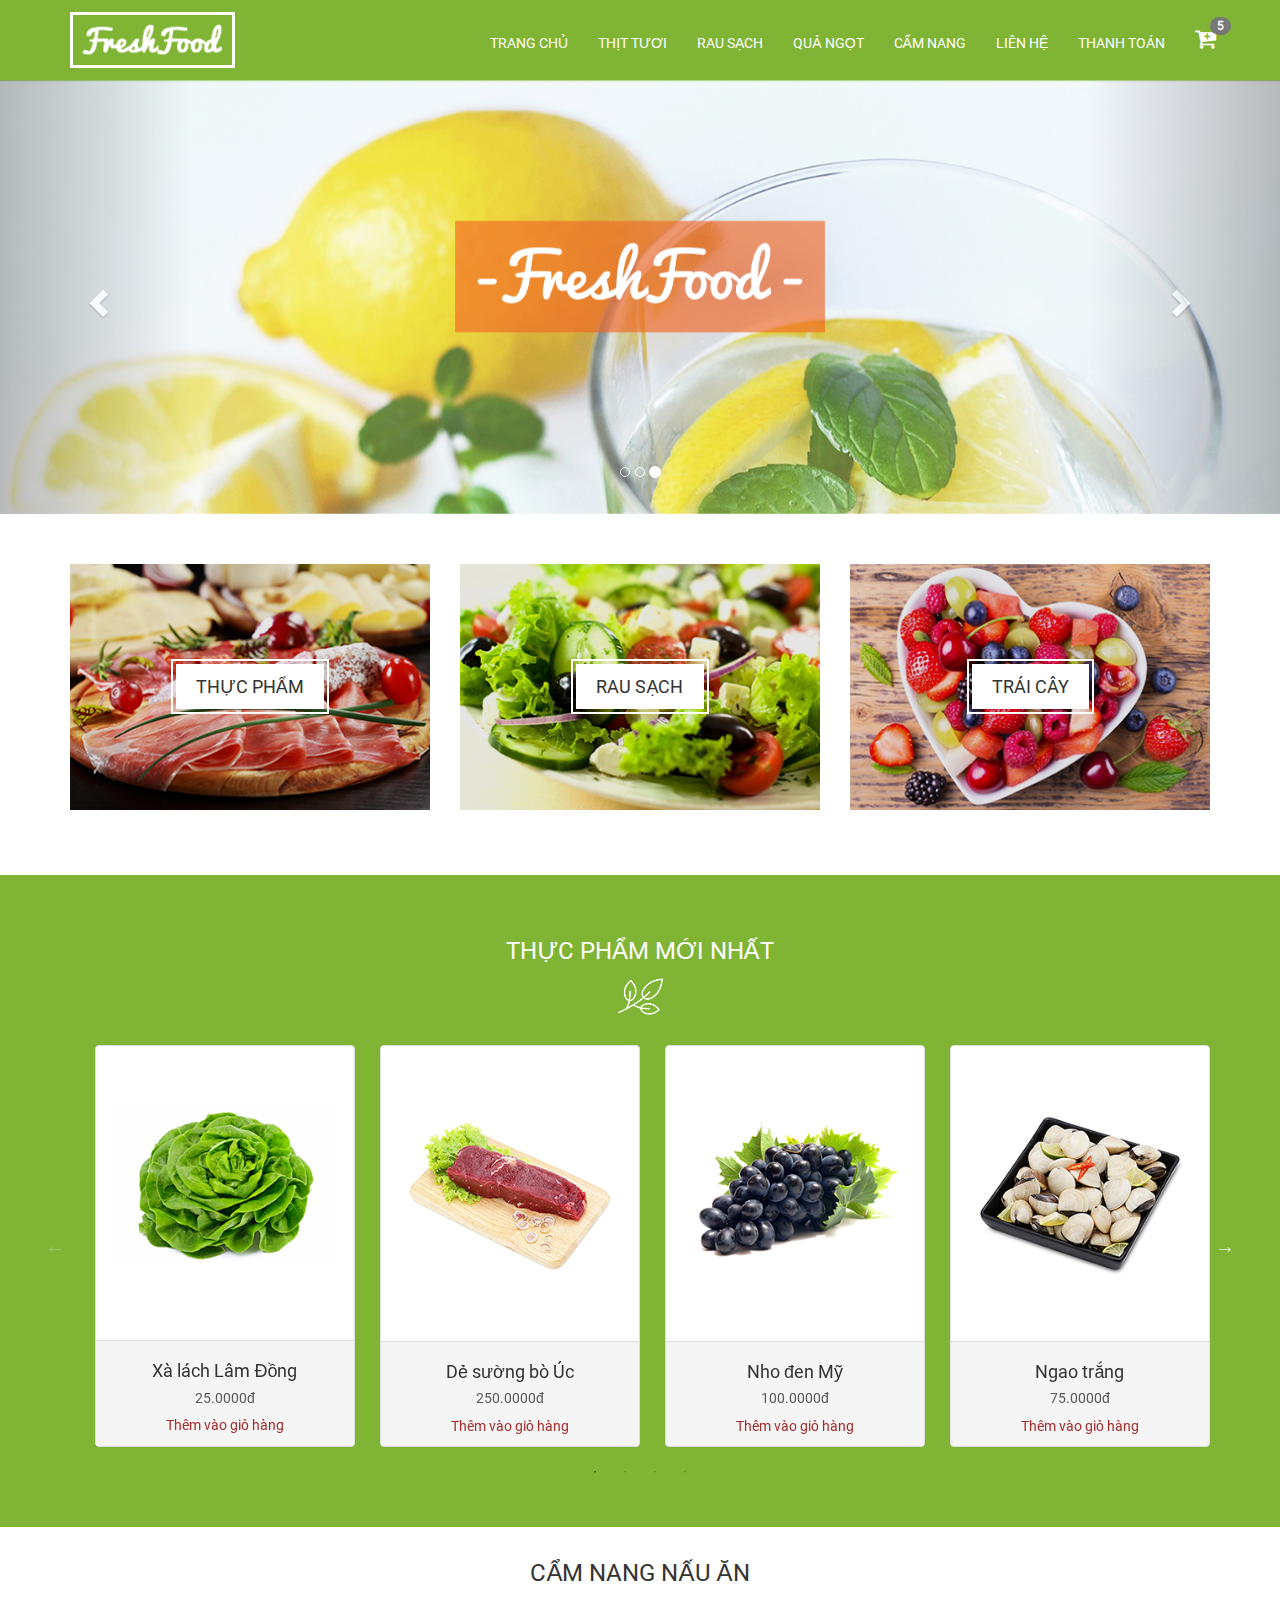
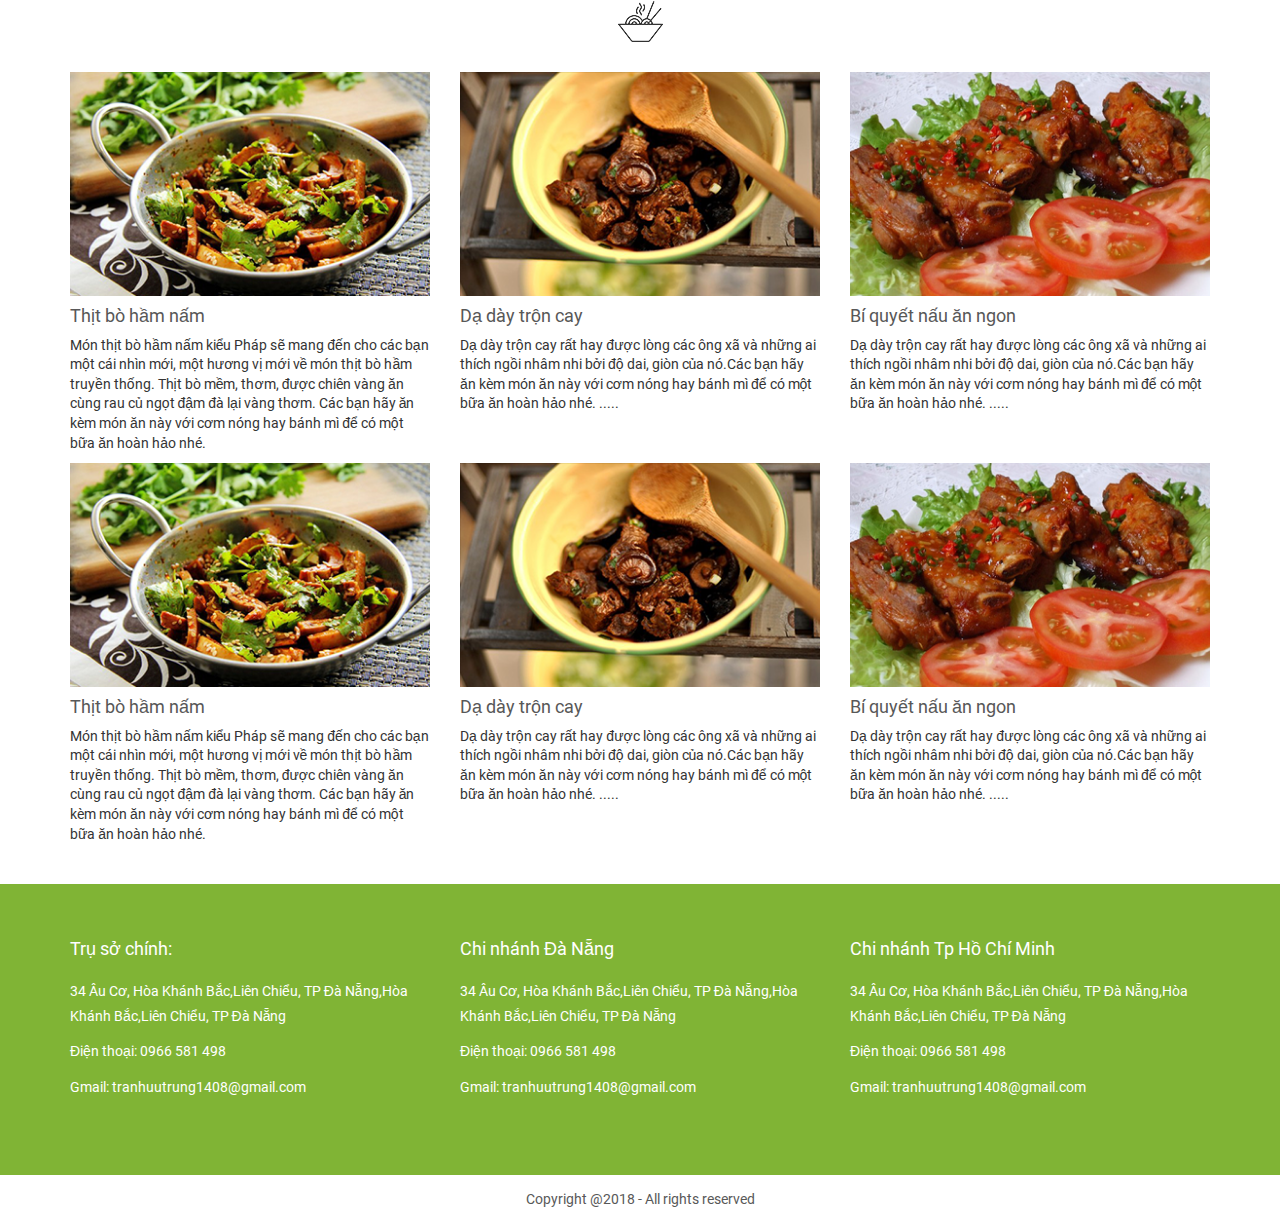
==== commit b71d3597: "add 3 pages detail-category, detail-news, cart" ====
--- a/index.html
+++ b/index.html
@@ -13,7 +13,10 @@
     <link rel="stylesheet" href="assets/css/fontcss.css">
     <link rel="stylesheet" href="assets/css/index.css">
     <link rel="stylesheet" href="assets/css/category.css">
+    <link rel="stylesheet" href="assets/css/category-news.css">
     <link rel="stylesheet" href="assets/css/detail-product.css">
+    <link rel="stylesheet" href="assets/css/detail-news.css">
+    <link rel="stylesheet" href="assets/css/cart.css">
 </head>
 <body>
     <header class="container-fluid nav-header">
@@ -33,16 +36,16 @@
             
                 <!-- Collect the nav links, forms, and other content for toggling -->
                 <div class="collapse navbar-collapse navbar-header-collapse col-md-8 col-md-push-2">
-                    <ul class="nav navbar-nav main-menu-header">
-                        <li class="active"><a href="./">TRANG CHỦ</a></li>
-                        <li><a href="./category-product.html">THỊT TƯƠI</a></li>
-                        <li><a href="./category-product.html">SAU SẠCH</a></li>
-                        <li><a href="./category-product.html">QUẢ NGỌT</a></li>
-                        <li><a href="./category-product.html">CẨM NANG</a></li>
-                        <li><a href="./category-product.html">LIÊN HỆ</a></li>
-                        <li><a href="./category-product.html">THANH TOÁN</a></li>
+                    <ul class="nav navbar-nav main-menu-header text-uppercase">
+                        <li class="active"><a href="./">Trang chủ</a></li>
+                        <li><a href="./category-product.html">Thịt tươi</a></li>
+                        <li><a href="./category-product.html">Rau sạch</a></li>
+                        <li><a href="./category-product.html">Quả ngọt</a></li>
+                        <li><a href="./category-news.html">Cẩm nang</a></li>
+                        <li><a href="#">Liên hệ</a></li>
+                        <li><a href="./cart.html">Thanh toán</a></li>
                         <li class="cart">
-                            <a href="#">
+                            <a href="./cart.html">
                                 <i class="fa fa-cart-plus"></i>
                                 <span class="badge cart-number">5</span>
                             </a>
--- a/assets/css/index.css
+++ b/assets/css/index.css
@@ -10,6 +10,11 @@
 header{
   border-bottom: none;
 }
+/* #logo{
+  width: 168px;
+  height: 57px;
+  background: url("../images/logo.png") no-repeat center;
+} */
 .nav-header{
   background-color: #80b435;
 }
--- a/assets/css/category-news.css
+++ b/assets/css/category-news.css
@@ -0,0 +1,21 @@
+/* chinh sua lai hover phan trang */
+.pagination>li>a:focus, .pagination>li>a:hover, .pagination>li>span:focus, .pagination>li>span:hover {
+  color: white;
+  background-color: #c50808;
+  border-color: #c50808;
+}
+.list-news-item{
+  margin-bottom: 40px;
+}
+.news-item{
+  margin-bottom: 20px;
+}
+/* .news-item img{
+  margin: 0px auto;
+} */
+
+@media screen and (min-width: 768px){
+  .highlight-item-news h4{
+    margin-top: 0px;
+  }
+}--- a/assets/css/detail-product.css
+++ b/assets/css/detail-product.css
@@ -19,8 +19,8 @@
   margin-bottom: 15px;
 }
 .content-detail{
-  margin-top: 20px;
-  margin-bottom: 20px;
+  margin-top: 40px;
+  margin-bottom: 30px;
 }
 .rating {
   margin-bottom: 50px;
@@ -86,4 +86,14 @@
 }
 .filter-comment p{
   display: inline;
+}
+/* mac dinh anh co kich thuoc 60px */
+.comment{
+  margin-bottom: 50px;
+}
+.user-comment img {
+  max-width: 60px;
+  min-width: 60px;
+  max-height: 60px;
+  min-height: 60px;
 }--- a/assets/css/cart.css
+++ b/assets/css/cart.css
@@ -0,0 +1,30 @@
+.bangchitietgiohang{
+  margin-bottom: 30px;
+}
+.datmua{
+  margin-bottom: 40px;
+}
+.table-cart td{
+  height:120px;
+}
+.table-cart th{
+  text-align: center;
+}
+.total-cart td{
+  height: 60px;
+}
+.table>tbody>tr>td{
+  vertical-align: middle;
+}
+.table-cart img.img-thumbnail {
+  max-width: 110px;
+  min-width: 90px;
+  height: 100px;
+}
+.quantity {
+  width: 50px;
+}
+p.total-price{
+  margin: 0;
+  line-height: 34px;
+}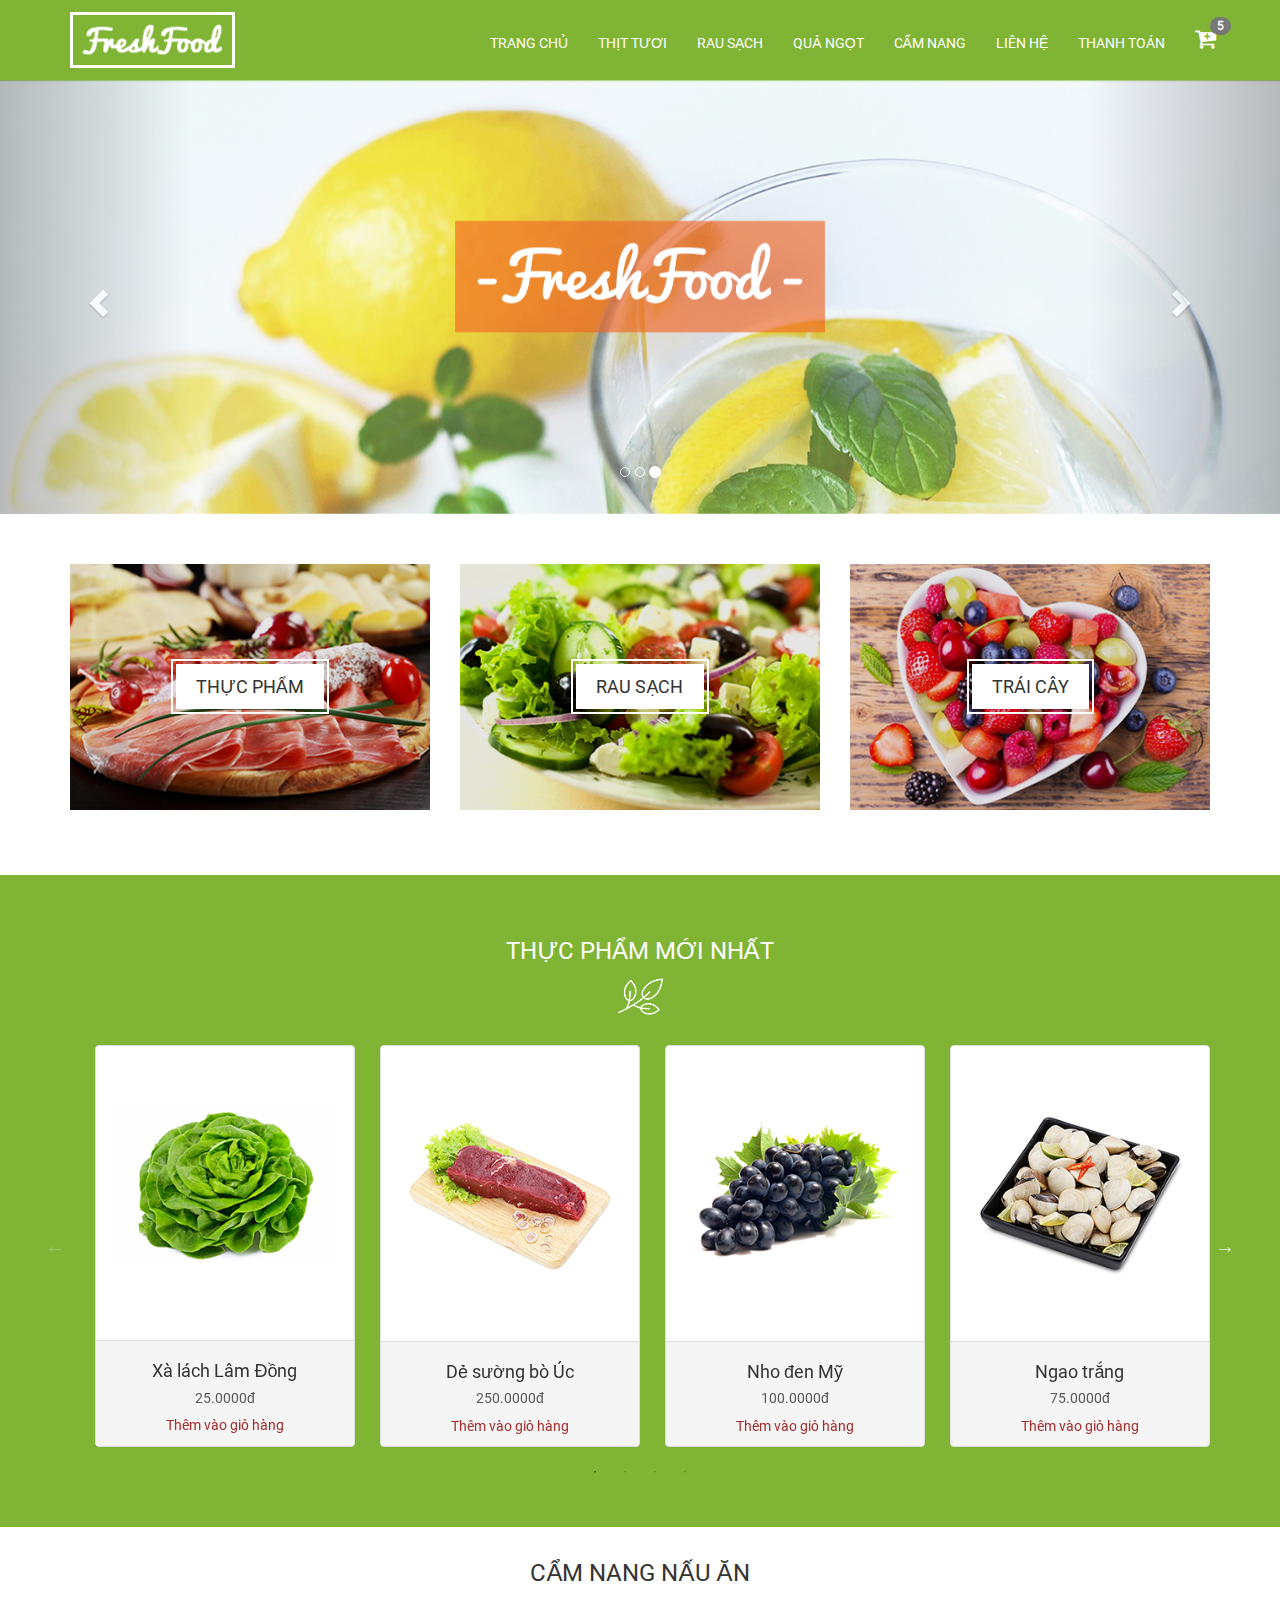
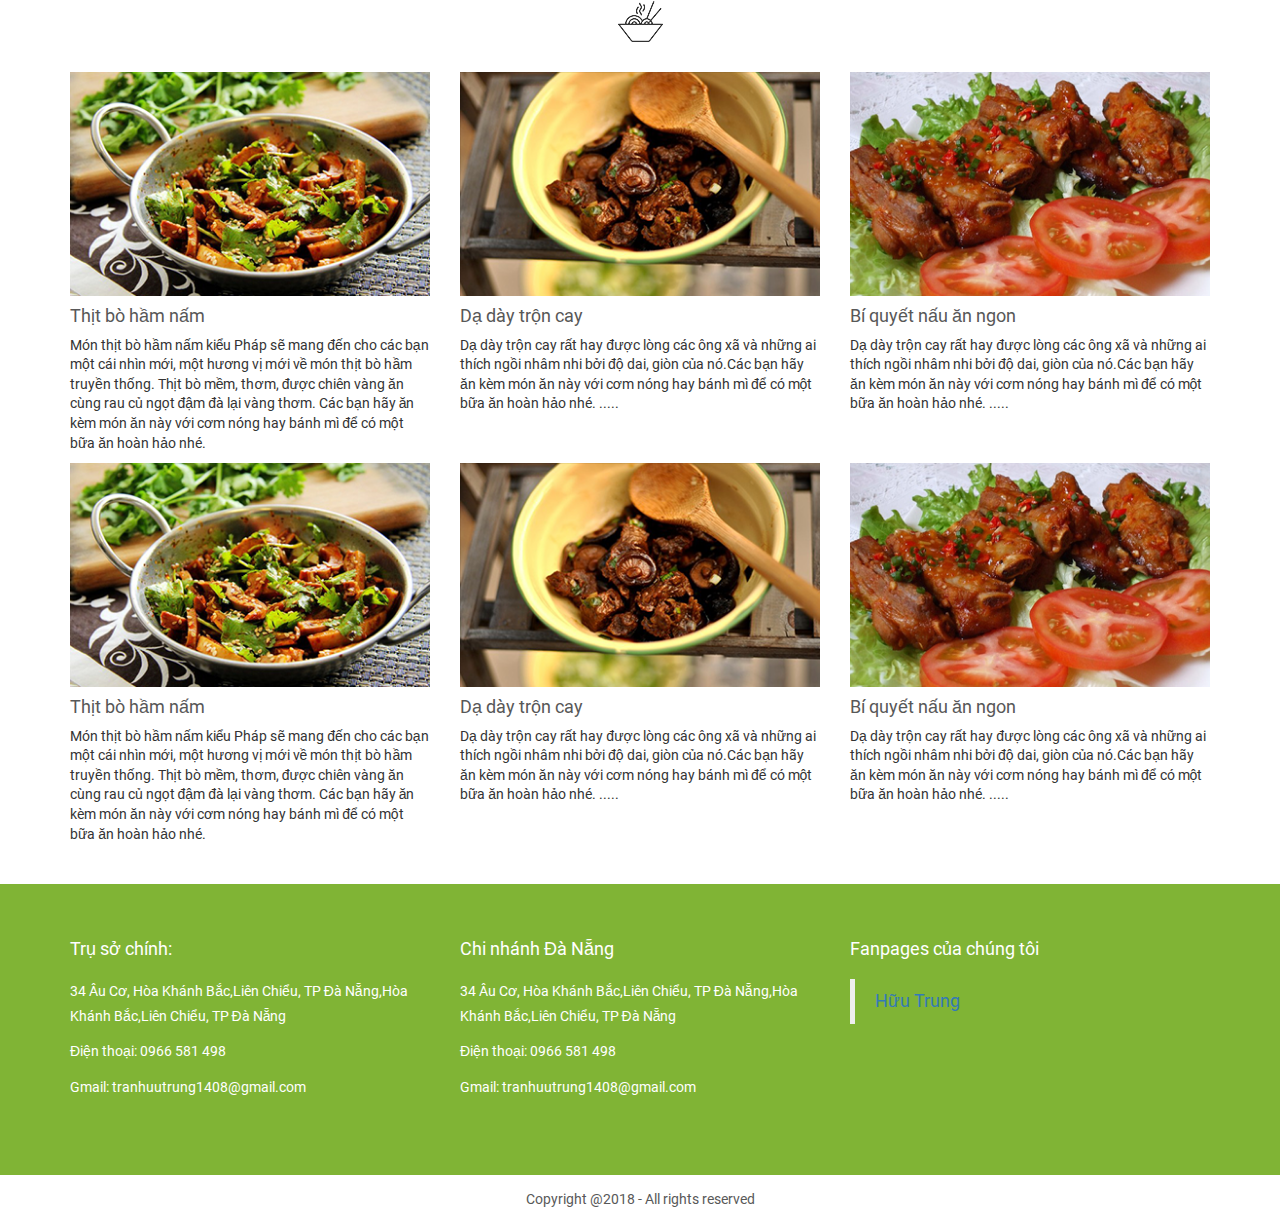
==== commit 7eeb8fec: "add fanpages in footer page home" ====
--- a/index.html
+++ b/index.html
@@ -19,6 +19,15 @@
     <link rel="stylesheet" href="assets/css/cart.css">
 </head>
 <body>
+    <div id="fb-root"></div>
+    <script>(function(d, s, id) {
+        var js, fjs = d.getElementsByTagName(s)[0];
+        if (d.getElementById(id)) return;
+        js = d.createElement(s); js.id = id;
+        js.src = 'https://connect.facebook.net/vi_VN/sdk.js#xfbml=1&version=v3.0';
+        fjs.parentNode.insertBefore(js, fjs);
+        }(document, 'script', 'facebook-jssdk'));
+    </script>
     <header class="container-fluid nav-header">
      <!-- includes header by js from snippets/header -->
         <div class="container">
@@ -342,12 +351,17 @@
                         </ul>
                     </div>
                     <div class="col-xs-12 col-sm-6 col-md-4 col-lg-4 block-footer">
-                        <h4>Chi nhánh Tp Hồ Chí Minh</h4>
-                        <ul>
-                            <li>34 Âu Cơ, Hòa Khánh Bắc,Liên Chiểu, TP Đà Nẵng,Hòa Khánh Bắc,Liên Chiểu, TP Đà Nẵng</li>
-                            <li>Điện thoại: 0966 581 498</li>
-                            <li>Gmail: tranhuutrung1408@gmail.com</li>
-                        </ul>            
+                        <h4>Fanpages của chúng tôi</h4>
+                        <div class="fb-page" 
+                            data-href="https://www.facebook.com/H&#x1eef;u-Trung-1713923102223109/" 
+                            data-small-header="false" 
+                            data-adapt-container-width="true" 
+                            data-hide-cover="false" 
+                            data-show-facepile="true">
+                            <blockquote cite="https://www.facebook.com/H&#x1eef;u-Trung-1713923102223109/" class="fb-xfbml-parse-ignore">
+                                <a href="https://www.facebook.com/H&#x1eef;u-Trung-1713923102223109/">Hữu Trung</a>
+                            </blockquote>
+                        </div>             
                     </div>
                 </div>
             </div>
